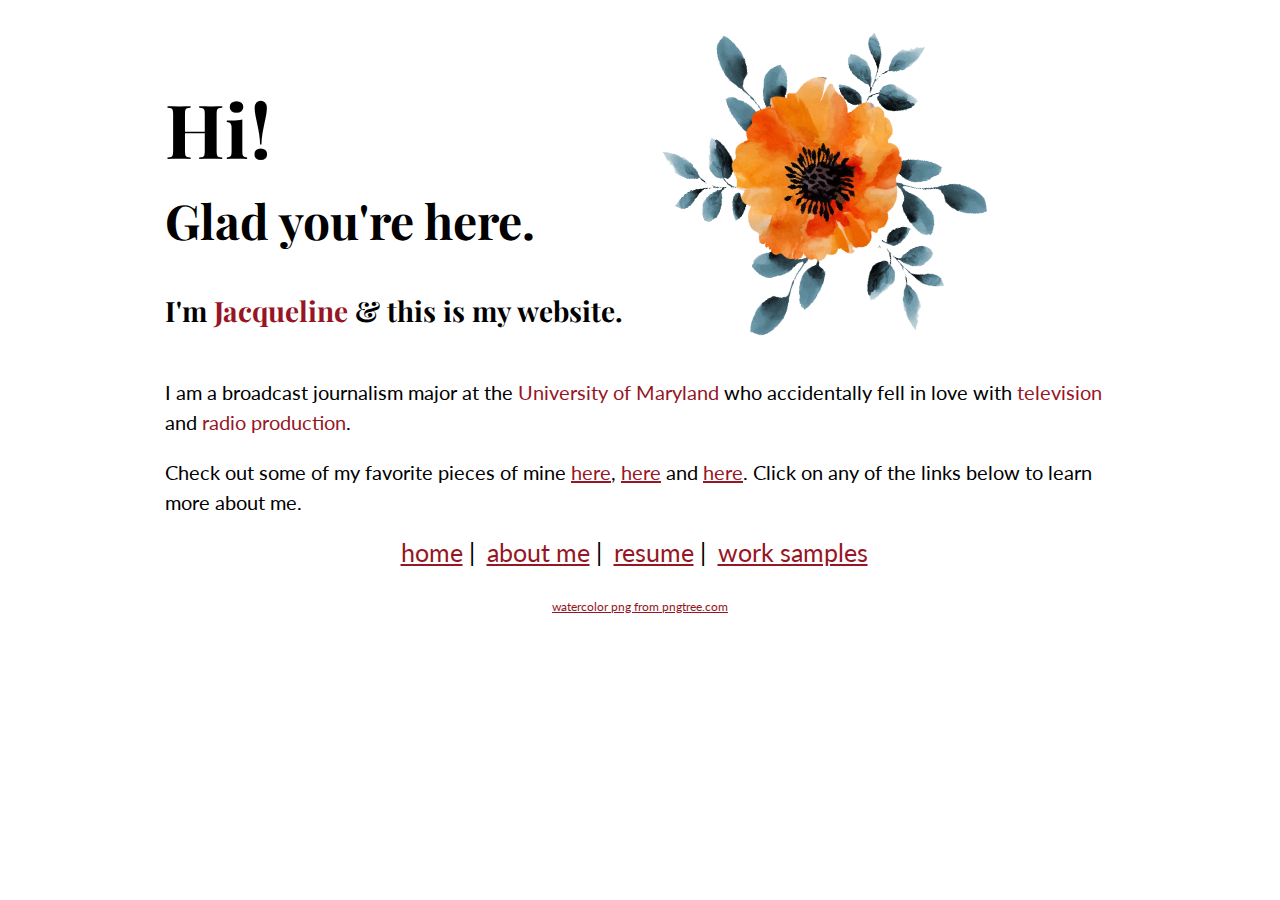
==== index.html @ 162add24 "sizing issues" ====
<!DOCTYPE html>
<html>
    <head>
          <title>Jacqueline Zegler</title>
          <link rel="stylesheet" type="text/css" href="styles.css" />
          <link href="https://fonts.googleapis.com/css?family=Playfair+Display:400,400i,700|Lato:400,400i,700,700i&display=swap" rel="stylesheet">
    </head>
    <body>
      <div id="content">
        <div class="container">
          <div class="container intro">
            <div id="hello">
              <h1>Hi!</h1>
              <h2>Glad you're here.</h2>
              <h3>I'm <span class="highlight">Jacqueline</span> & this is my website.</h3>
            </div>
            <img src="images/poppy.png" alt="poppy" />
          </div>
        </div>

        <p>I am a broadcast journalism major at the <span class="highlight">University of Maryland</span> who accidentally fell in love with <span class="highlight">television</span> and <span class="highlight">radio production</span>.</p>
        <p>Check out some of my favorite pieces of mine <span><a href="https://vimeo.com/329954230" target="_blank">here</a></span>, <span><a href="https://umdwritersbloc.com/2018/05/01/clove-brings-a-collaborative-voice-to-the-clarice/" target="_blank">here</a></span> and <span><a href="https://merrillphotojournalism.blogspot.com/2020/02/photo-assignment-2-zegler.html" target="_blank">here</a></span>. Click on any of the links below to learn more about me.</p>

        <ul>
          <li><a href="#">home</a></li>
          <li><a href="about.html">about me</a></li>
          <li><a href="resume.html">resume</a></li>
          <li><a href="work.html">work samples</a></li>
        </ul>

      <!-- <div class="colors">
        <div id="black"></div>
        <div id="grey"></div>
        <div id="whitish"></div>
        <div id="darkred"></div>
        <div id="brightred"></div>
      </div> !-->
        <div id="source">
          <p>
            <a href='https://pngtree.com/so/watercolor'>watercolor png from pngtree.com</a>
          </p>
        </div>
    </div>

    </body>
</html>
---- styles.css ----
/*
font-family: 'Lato', sans-serif;
font-family: 'Playfair Display', serif;
*/

#content {
	margin: 0 auto;
	width: 950px;
  align-content: center;
}

h1, h2, h3 {
  font-family: 'Playfair Display', serif;
}

h1 {
  margin-top: 50px;
  padding-top: 20px;
  padding-bottom: 0px;
  font-size: 56pt;
  margin-bottom: 0px;
}

h2 {
  padding-top: 10px;
  margin-top: 0;
  font-size: 48px;
}

.highlight {
  color: #961625;
}

h3 {
  font-size: 28px;
}

.intro {
  display: flex;
  flex-direction: row;
  flex-wrap: nowrap;
  flex-grow: 1;
}

.hello div {
  height: 300px;
  margin: 10px;
  flex-grow: 1;
}

img {
  width: 300px;
  transform: rotate(-20deg);
  margin-left: 50px;
}

p {
  font-family: 'Lato', sans-serif;
  line-height: 30px;
  font-size: 20px;
}

#source p {
  font-size: 12px;
  text-align: center;
}

ul {
  font-family: 'Lato', sans-serif;
  font-size: 25px;
  text-align: center;
  margin-top: 20px;
  list-style-type: none;
  padding: 0;
}

ul li {
  display: inline-block;
}

ul li::after {
  content: "|";
  padding: 6px;
}

ul li:last-child::after {
  content: "";
}

a {
  color: #961625;
}

a:visited {
  color: #818c9f;
}

a:hover {
  color: #d90429
}


#black {
  display: inline-block;
 width: 100px;
 height: 100px;
 background-color: #14151e;
}

#grey {
  display: inline-block;
  width: 100px;
  height: 100px;
  background-color: #818c9f;
}

#whitish {
  display: inline-block;
  width: 100px;
  height: 100px;
  background-color: #edf2f4;
}

#darkred {
  display: inline-block;
  width: 100px;
  height: 100px;
  background-color: #961625;
}

#brightred {
  display: inline-block;
  width: 100px;
  height: 100px;
  background-color: #d90429;
}
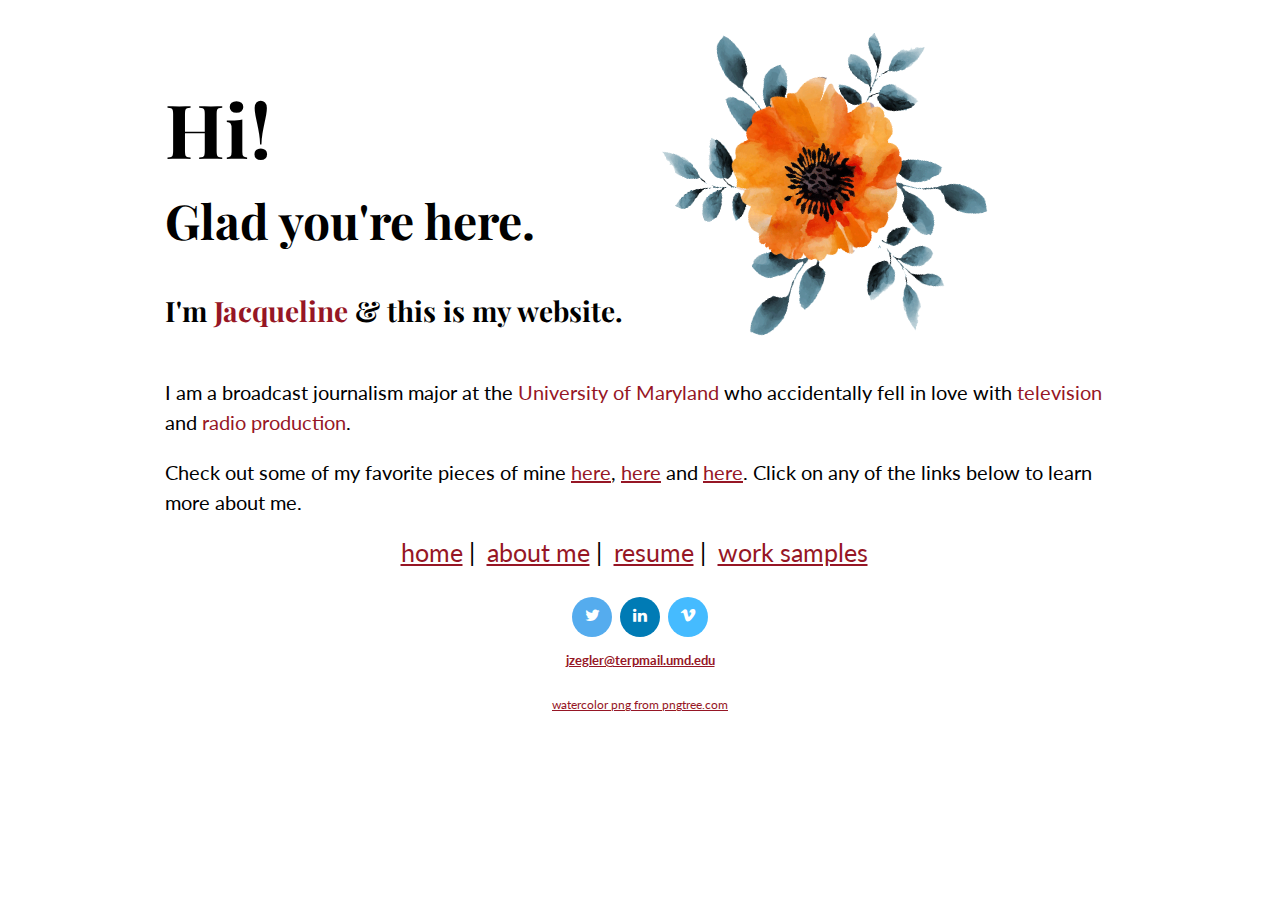
==== commit d5631ad0: "first draft work samples" ====
--- a/index.html
+++ b/index.html
@@ -4,6 +4,7 @@
           <title>Jacqueline Zegler</title>
           <link rel="stylesheet" type="text/css" href="styles.css" />
           <link href="https://fonts.googleapis.com/css?family=Playfair+Display:400,400i,700|Lato:400,400i,700,700i&display=swap" rel="stylesheet">
+          <link rel="stylesheet" href="https://cdnjs.cloudflare.com/ajax/libs/font-awesome/4.7.0/css/font-awesome.min.css">
     </head>
     <body>
       <div id="content">
@@ -28,6 +29,15 @@
           <li><a href="work.html">work samples</a></li>
         </ul>
 
+        <div id="social">
+          <a href="https://twitter.com/jacquelinezegs" target="_blank" class="fa fa-twitter"></a>
+          <a href="https://www.linkedin.com/in/jacqueline-zegler/" target="_blank" class="fa fa-linkedin"></a>
+          <a href="https://vimeo.com/jacquelinezegler" target="_blank" class="fa fa-vimeo"></a>
+          <a href="mailto:jzegler@terpmail.umd.edu">
+              <h5>jzegler@terpmail.umd.edu</h5>
+          </a>
+        </div>
+
       <!-- <div class="colors">
         <div id="black"></div>
         <div id="grey"></div>
--- a/styles.css
+++ b/styles.css
@@ -99,6 +99,56 @@
   color: #d90429
 }
 
+#social {
+  margin-left: 100px;
+  padding-top: 0;
+	margin: 0 auto;
+  padding-left: 30%;
+  padding-right: 30%;
+  text-align: center;
+}
+
+#social h5 {
+  font-family: 'Lato', sans-serif;
+  padding-top: 10px;
+  margin-top: 0;
+  margin-right: 0;
+}
+
+.fa a {
+  color: white;
+}
+
+a:visited.fa  {
+	color: white;
+}
+
+.fa {
+  padding: 10px;
+  font-size: 50px;
+  width: 20px;
+	height: 20px;
+  text-align: center;
+  text-decoration: none;
+	border-radius: 50%;
+  margin: 5px 2px;
+}
+
+.fa-twitter {
+  background: #55ACEE;
+  color: white;
+}
+
+.fa-vimeo {
+  background: #45bbff;
+  color: white;
+}
+
+.fa-linkedin {
+  background: #007bb5;
+  color: white;
+}
+
 
 #black {
   display: inline-block;
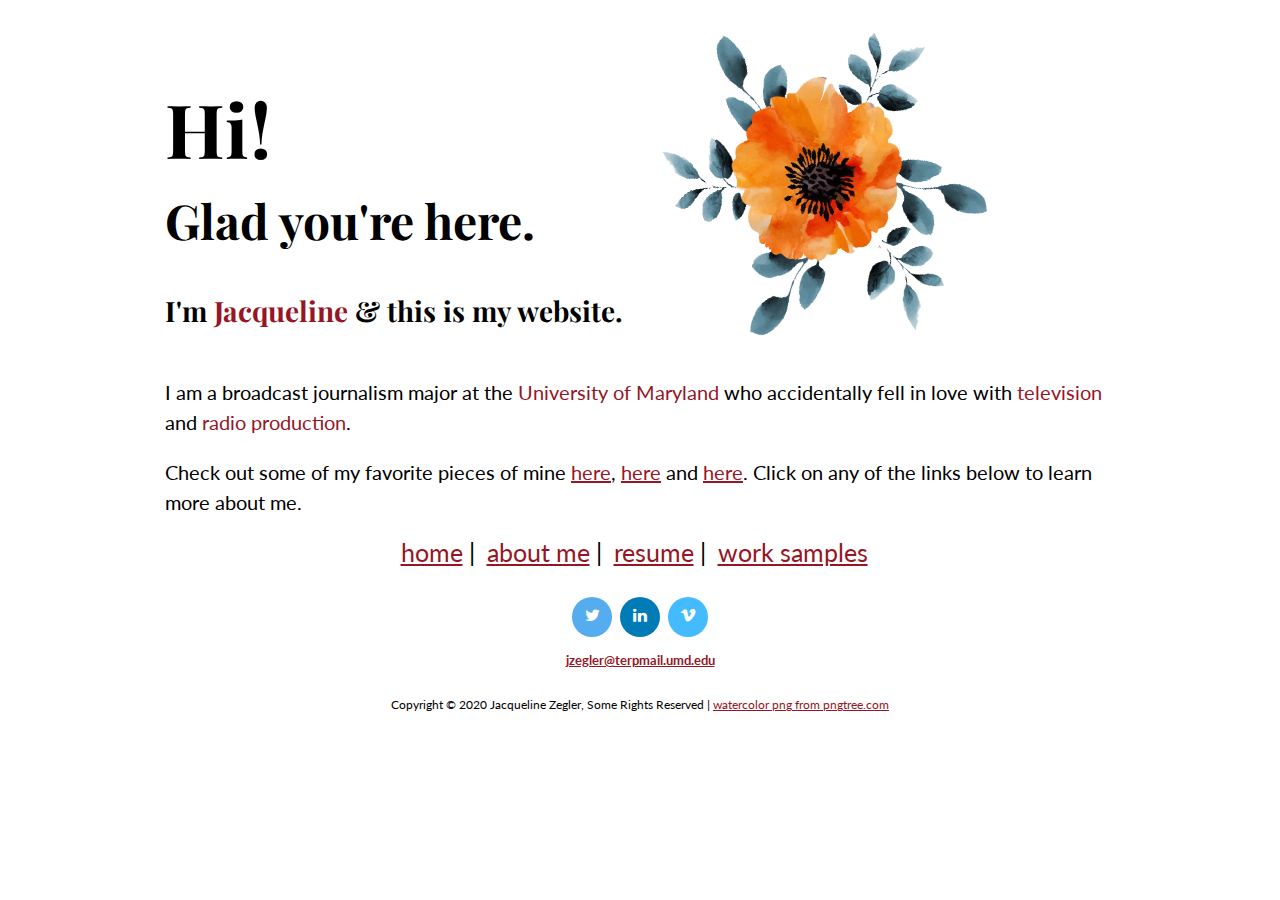
==== commit ab62dcf9: "fine tune" ====
--- a/index.html
+++ b/index.html
@@ -47,7 +47,7 @@
       </div> !-->
         <div id="source">
           <p>
-            <a href='https://pngtree.com/so/watercolor'>watercolor png from pngtree.com</a>
+              Copyright © 2020 Jacqueline Zegler, Some Rights Reserved | <a href='https://pngtree.com/so/watercolor'>watercolor png from pngtree.com</a>
           </p>
         </div>
     </div>
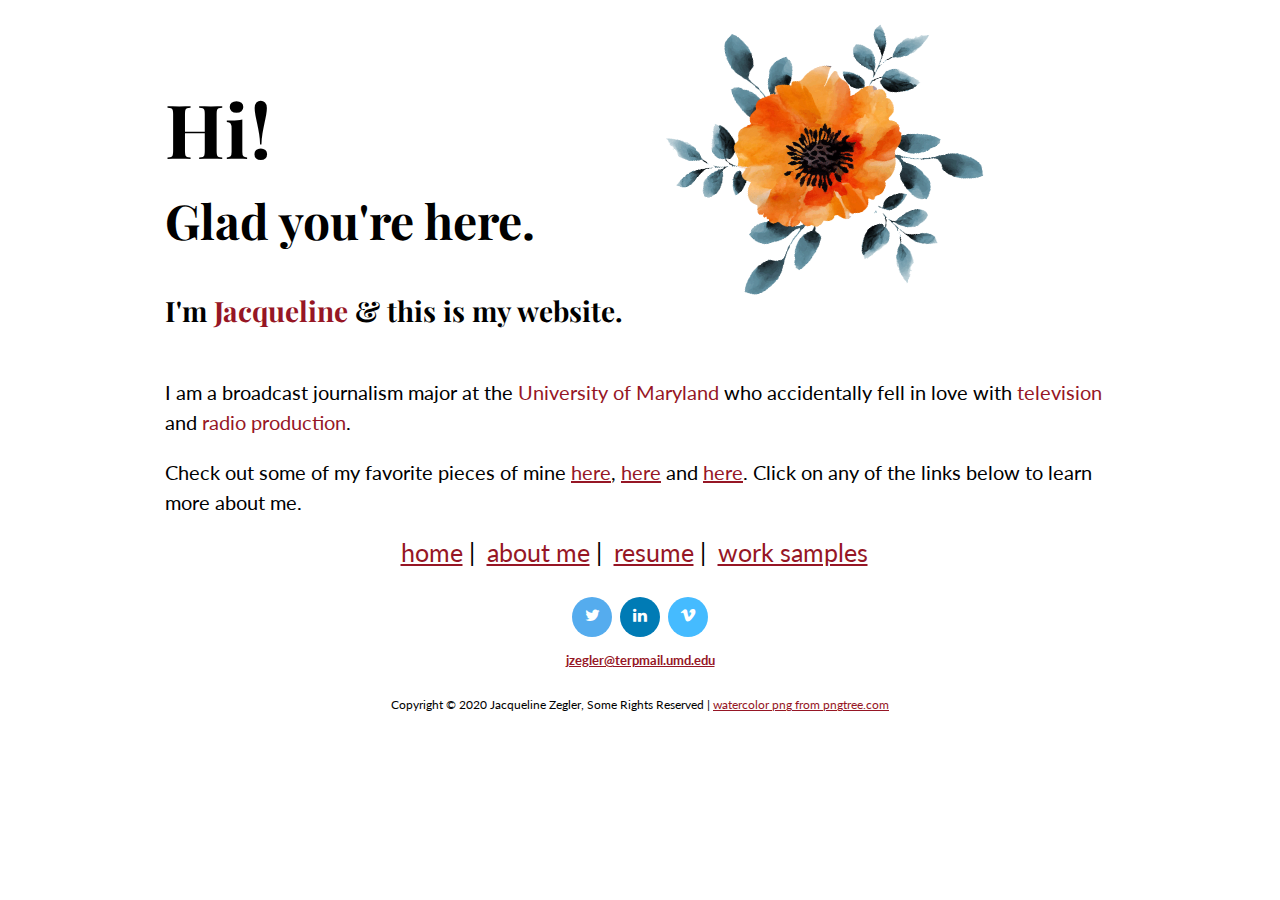
==== commit efe120f6: "analytics" ====
--- a/index.html
+++ b/index.html
@@ -1,56 +1,61 @@
 <!DOCTYPE html>
 <html>
     <head>
-          <title>Jacqueline Zegler</title>
-          <link rel="stylesheet" type="text/css" href="styles.css" />
-          <link href="https://fonts.googleapis.com/css?family=Playfair+Display:400,400i,700|Lato:400,400i,700,700i&display=swap" rel="stylesheet">
-          <link rel="stylesheet" href="https://cdnjs.cloudflare.com/ajax/libs/font-awesome/4.7.0/css/font-awesome.min.css">
+        <!-- Global site tag (gtag.js) - Google Analytics -->
+<script async src="https://www.googletagmanager.com/gtag/js?id=UA-167860497-1"></script>
+<script>
+  window.dataLayer = window.dataLayer || [];
+  function gtag(){dataLayer.push(arguments);}
+  gtag('js', new Date());
+
+  gtag('config', 'UA-167860497-1');
+</script>
+
+        <title>Jacqueline Zegler</title>
+        <link rel="stylesheet" type="text/css" href="styles.css" />
+        <link href="https://fonts.googleapis.com/css?family=Playfair+Display:400,400i,700|Lato:400,400i,700,700i&display=swap" rel="stylesheet">
+        <link rel="stylesheet" href="https://cdnjs.cloudflare.com/ajax/libs/font-awesome/4.7.0/css/font-awesome.min.css">
     </head>
     <body>
-      <div id="content">
-        <div class="container">
-          <div class="container intro">
-            <div id="hello">
-              <h1>Hi!</h1>
-              <h2>Glad you're here.</h2>
-              <h3>I'm <span class="highlight">Jacqueline</span> & this is my website.</h3>
+        <div id="content">
+            <div class="container">
+                <div class="container intro">
+                    <div id="hello">
+                        <h1>Hi!</h1>
+                        <h2>Glad you're here.</h2>
+                        <h3>I'm <span class="highlight">Jacqueline</span> & this is my website.</h3>
+                    </div>
+                    <img src="images/poppy.png" alt="poppy" />
+                </div>
             </div>
-            <img src="images/poppy.png" alt="poppy" />
-          </div>
+            <p>I am a broadcast journalism major at the <span class="highlight">University of Maryland</span> who accidentally fell in love with <span class="highlight">television</span> and <span class="highlight">radio production</span>.</p>
+            <p>Check out some of my favorite pieces of mine <span><a href="https://vimeo.com/329954230" target="_blank">here</a></span>, <span><a href="https://umdwritersbloc.com/2018/05/01/clove-brings-a-collaborative-voice-to-the-clarice/" target="_blank">here</a></span> and <span><a href="https://merrillphotojournalism.blogspot.com/2020/02/photo-assignment-2-zegler.html" target="_blank">here</a></span>. Click on any of the links below to learn more about me.</p>
+            <ul>
+                <li><a href="#">home</a></li>
+                <li><a href="about.html">about me</a></li>
+                <li><a href="resume.html">resume</a></li>
+                <li><a href="work.html">work samples</a></li>
+            </ul>
+            <div id="social">
+                <a href="https://twitter.com/jacquelinezegs" target="_blank" class="fa fa-twitter"></a>
+                <a href="https://www.linkedin.com/in/jacqueline-zegler/" target="_blank" class="fa fa-linkedin"></a>
+                <a href="https://vimeo.com/jacquelinezegler" target="_blank" class="fa fa-vimeo"></a>
+                <a href="mailto:jzegler@terpmail.umd.edu">
+                    <h5>jzegler@terpmail.umd.edu</h5>
+                </a>
+            </div>
+            <!-- <div class="colors">
+                <div id="black"></div>
+                <div id="grey"></div>
+                <div id="whitish"></div>
+                <div id="darkred"></div>
+                <div id="brightred"></div>
+                </div> !-->
+            <div id="source">
+                <p>
+                    Copyright © 2020 Jacqueline Zegler, Some Rights Reserved | <a href='https://pngtree.com/so/watercolor'>watercolor png from pngtree.com</a>
+                </p>
+            </div>
         </div>
-
-        <p>I am a broadcast journalism major at the <span class="highlight">University of Maryland</span> who accidentally fell in love with <span class="highlight">television</span> and <span class="highlight">radio production</span>.</p>
-        <p>Check out some of my favorite pieces of mine <span><a href="https://vimeo.com/329954230" target="_blank">here</a></span>, <span><a href="https://umdwritersbloc.com/2018/05/01/clove-brings-a-collaborative-voice-to-the-clarice/" target="_blank">here</a></span> and <span><a href="https://merrillphotojournalism.blogspot.com/2020/02/photo-assignment-2-zegler.html" target="_blank">here</a></span>. Click on any of the links below to learn more about me.</p>
-
-        <ul>
-          <li><a href="#">home</a></li>
-          <li><a href="about.html">about me</a></li>
-          <li><a href="resume.html">resume</a></li>
-          <li><a href="work.html">work samples</a></li>
-        </ul>
-
-        <div id="social">
-          <a href="https://twitter.com/jacquelinezegs" target="_blank" class="fa fa-twitter"></a>
-          <a href="https://www.linkedin.com/in/jacqueline-zegler/" target="_blank" class="fa fa-linkedin"></a>
-          <a href="https://vimeo.com/jacquelinezegler" target="_blank" class="fa fa-vimeo"></a>
-          <a href="mailto:jzegler@terpmail.umd.edu">
-              <h5>jzegler@terpmail.umd.edu</h5>
-          </a>
-        </div>
-
-      <!-- <div class="colors">
-        <div id="black"></div>
-        <div id="grey"></div>
-        <div id="whitish"></div>
-        <div id="darkred"></div>
-        <div id="brightred"></div>
-      </div> !-->
-        <div id="source">
-          <p>
-              Copyright © 2020 Jacqueline Zegler, Some Rights Reserved | <a href='https://pngtree.com/so/watercolor'>watercolor png from pngtree.com</a>
-          </p>
-        </div>
-    </div>
-
     </body>
 </html>
--- a/styles.css
+++ b/styles.css
@@ -52,6 +52,8 @@
   width: 300px;
   transform: rotate(-20deg);
   margin-left: 50px;
+	  width: 300px;
+	  height: 300px;
 }
 
 p {
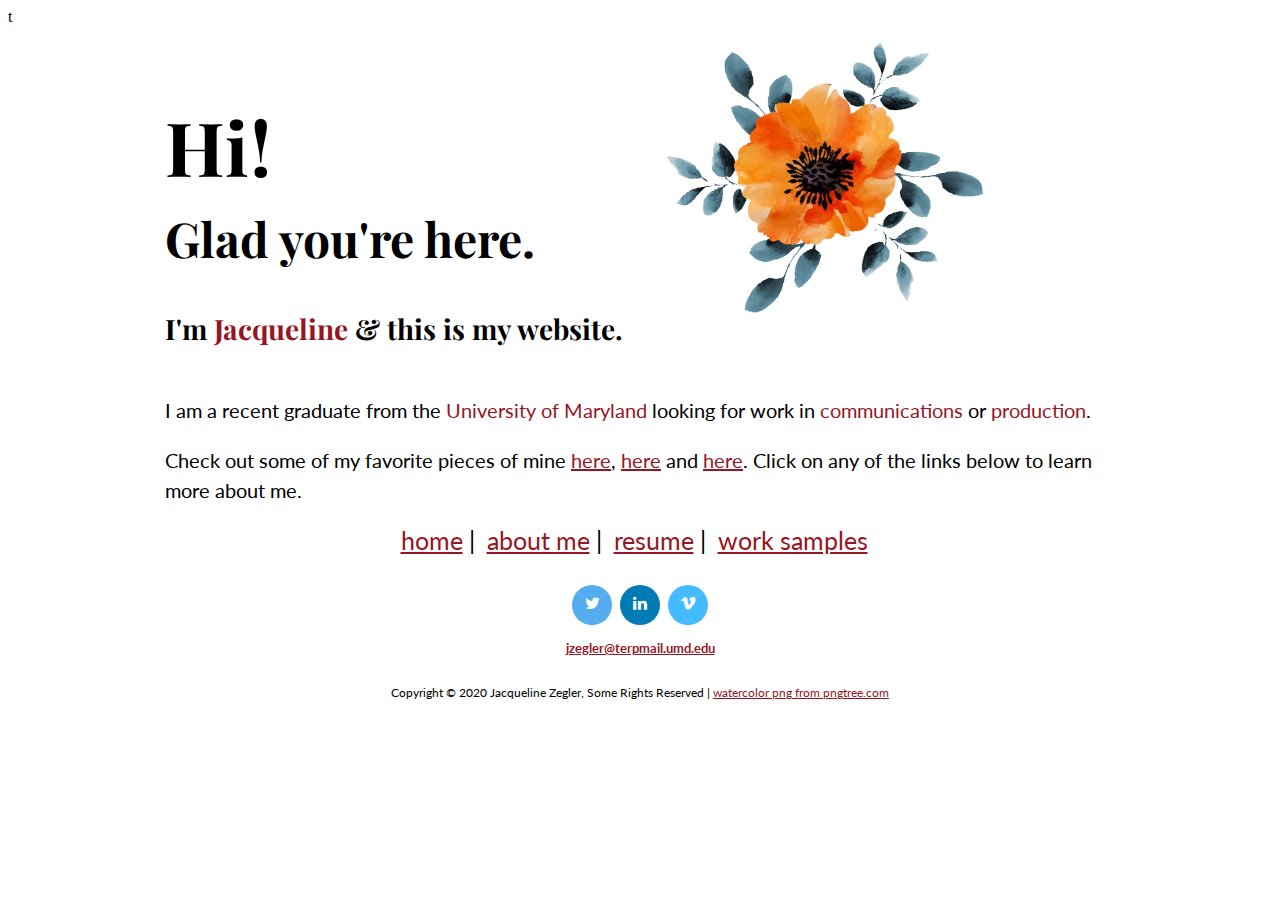
==== commit 5a6b1ade: "Update index.html" ====
--- a/index.html
+++ b/index.html
@@ -1,4 +1,4 @@
-<!DOCTYPE html>
+t<!DOCTYPE html>
 <html>
     <head>
         <!-- Global site tag (gtag.js) - Google Analytics -->
@@ -28,7 +28,7 @@
                     <img src="images/poppy.png" alt="poppy" />
                 </div>
             </div>
-            <p>I am a broadcast journalism major at the <span class="highlight">University of Maryland</span> who accidentally fell in love with <span class="highlight">television</span> and <span class="highlight">radio production</span>.</p>
+            <p>I am a recent graduate from the <span class="highlight">University of Maryland</span> looking for work in <span class="highlight">communications</span> or <span class="highlight">production</span>.</p>
             <p>Check out some of my favorite pieces of mine <span><a href="https://vimeo.com/329954230" target="_blank">here</a></span>, <span><a href="https://umdwritersbloc.com/2018/05/01/clove-brings-a-collaborative-voice-to-the-clarice/" target="_blank">here</a></span> and <span><a href="https://merrillphotojournalism.blogspot.com/2020/02/photo-assignment-2-zegler.html" target="_blank">here</a></span>. Click on any of the links below to learn more about me.</p>
             <ul>
                 <li><a href="#">home</a></li>
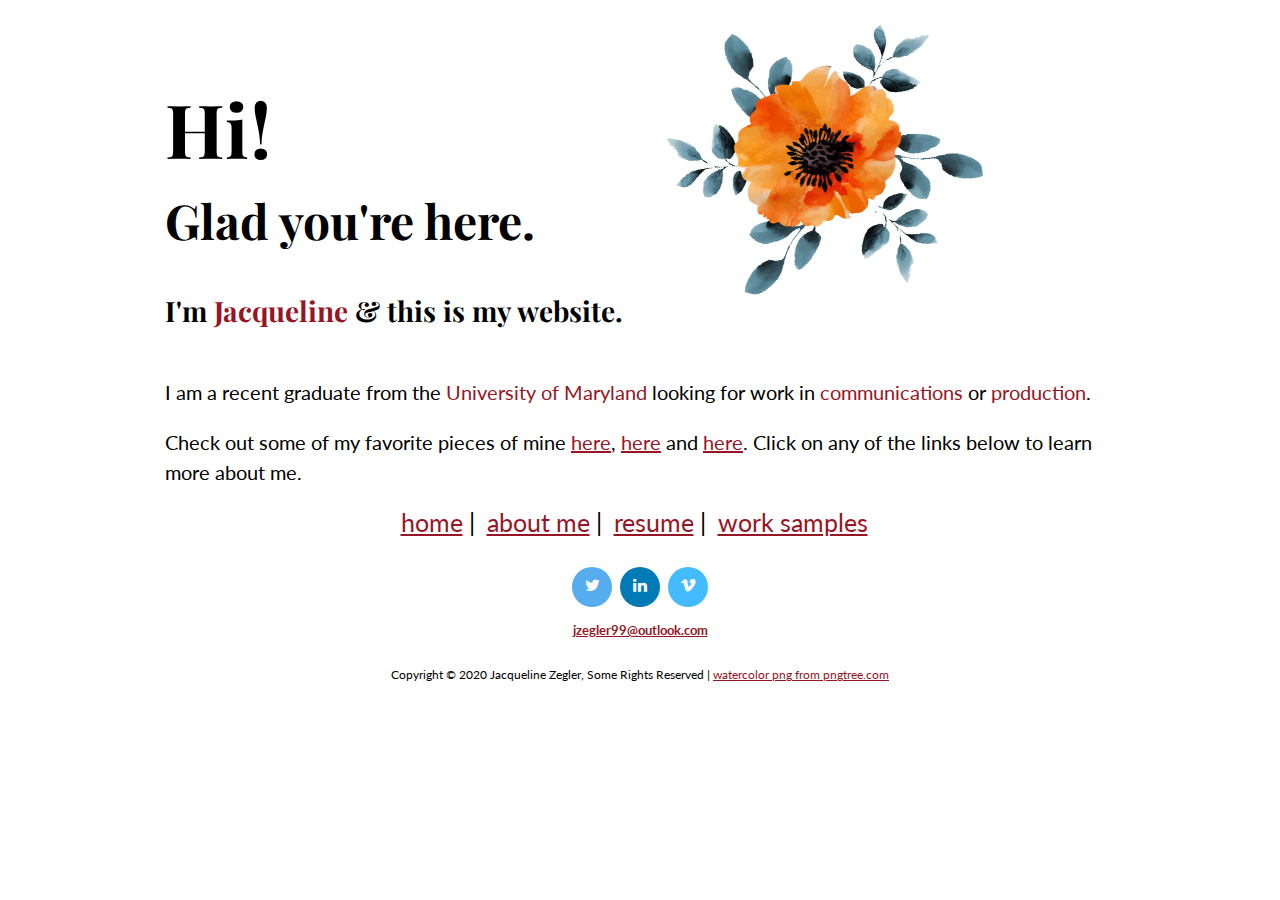
==== commit b2e1cad8: "Update index.html" ====
--- a/index.html
+++ b/index.html
@@ -1,4 +1,4 @@
-t<!DOCTYPE html>
+<!DOCTYPE html>
 <html>
     <head>
         <!-- Global site tag (gtag.js) - Google Analytics -->
@@ -40,8 +40,8 @@
                 <a href="https://twitter.com/jacquelinezegs" target="_blank" class="fa fa-twitter"></a>
                 <a href="https://www.linkedin.com/in/jacqueline-zegler/" target="_blank" class="fa fa-linkedin"></a>
                 <a href="https://vimeo.com/jacquelinezegler" target="_blank" class="fa fa-vimeo"></a>
-                <a href="mailto:jzegler@terpmail.umd.edu">
-                    <h5>jzegler@terpmail.umd.edu</h5>
+                <a href="mailto:jzegler99@outlook.com">
+                    <h5>jzegler99@outlook.com</h5>
                 </a>
             </div>
             <!-- <div class="colors">
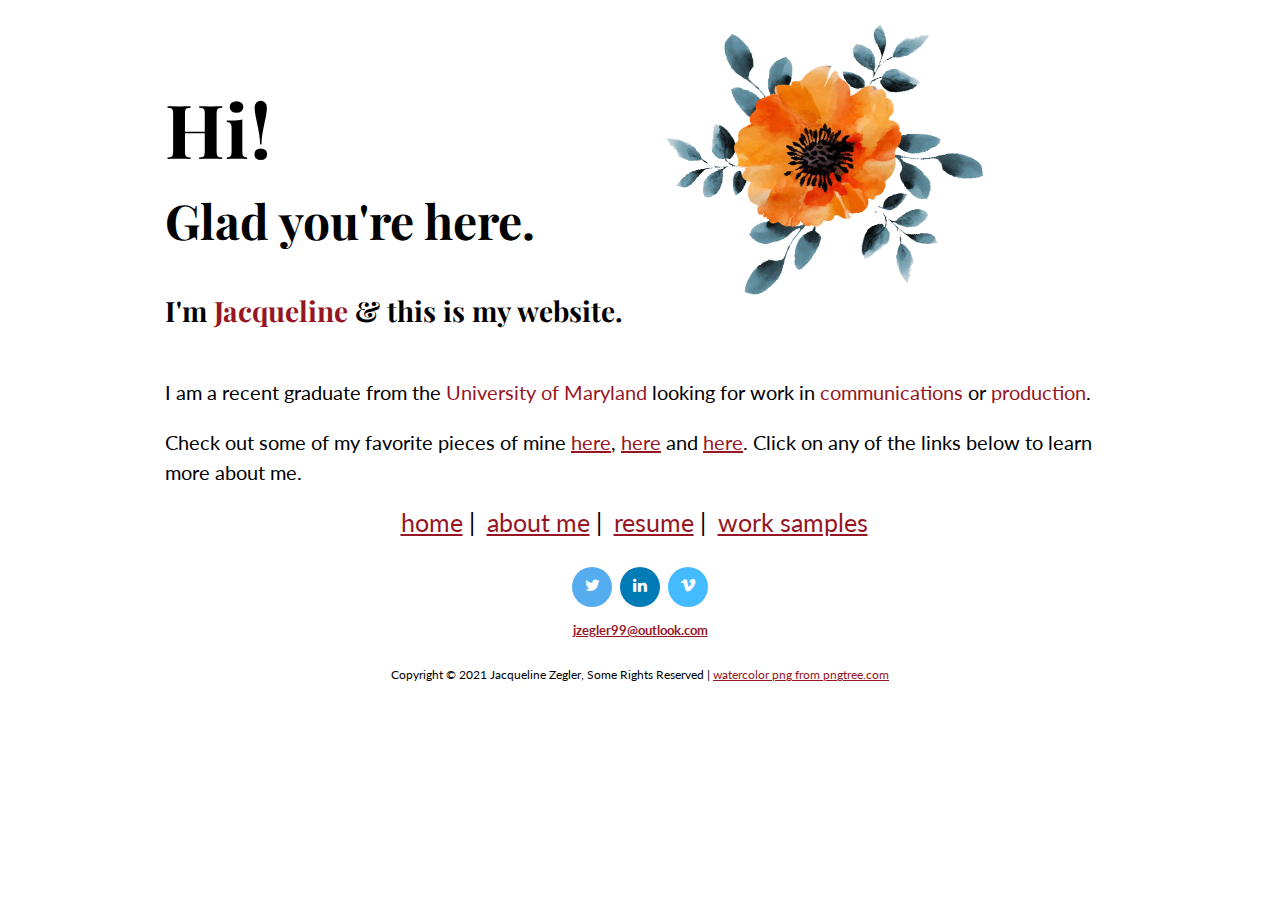
==== commit 54806200: "Update index.html" ====
--- a/index.html
+++ b/index.html
@@ -53,7 +53,7 @@
                 </div> !-->
             <div id="source">
                 <p>
-                    Copyright © 2020 Jacqueline Zegler, Some Rights Reserved | <a href='https://pngtree.com/so/watercolor'>watercolor png from pngtree.com</a>
+                    Copyright © 2021 Jacqueline Zegler, Some Rights Reserved | <a href='https://pngtree.com/so/watercolor'>watercolor png from pngtree.com</a>
                 </p>
             </div>
         </div>
